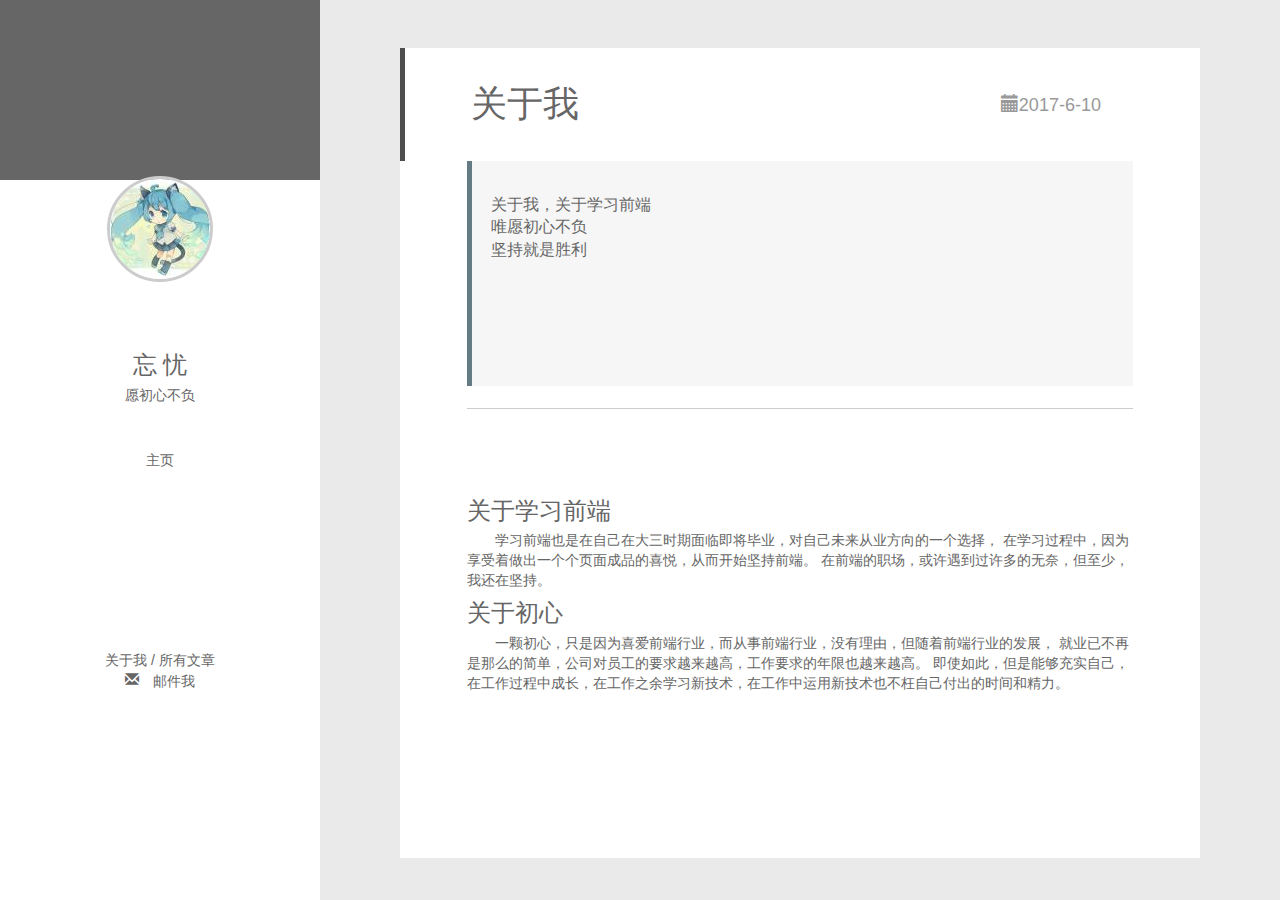
==== pages/aboutMe.html @ 1f975ca3 "add some page" ====
<!DOCTYPE html>
<html>
    <head>
        <meta charset="utf-8">
        <meta name="viewport" content="width=device-width, initial-scale=1, maximum-scale=1, user-scalable=no">
        <title>忘忧のblog-关于我</title>
        <link rel="stylesheet" href="../bootstrap/css/bootstrap.min.css">
        <link rel="stylesheet" type="text/css" href="../css/basic.css">
        <link rel="stylesheet" href="../css/rightBox.css">
    </head>
    <body>
        <div class="container">
            <nav id="leftBox" class="col-md-3 bgWhite heightAll"  role="navigation">
                <div class="col-md-12 bg_666  height180">
                     <div class="navbar-header">
                        <button type="button" class="navbar-toggle" data-toggle="collapse"
                                data-target="#example-navbar-collapse">
                            <span class="sr-only">切换导航</span>
                            <span class="icon-bar"></span>
                            <span class="icon-bar"></span>
                            <span class="icon-bar"></span>
                        </button>
                    </div>
                </div>
                <div  id="header" class="col-md-8 col-xs-8 col-md-offset-2 col-xs-offset-2 top14">
                    <div class="col-lg-12 col-xs-12 top14 headImgBox">
                        <div class="headImg">
                            <img src="../img/100.jpg" alt="头像">
                        </div>
                    </div>
                    <div class="col-lg-12 col-xs-12 headText top60">
                        <h3>忘 忧</h3>
                        <h5>愿初心不负</h5>
                    </div>
                </div>
                <div class="col-lg-12 top30">
                    <p class="col-lg-12">
                        <a id="reload" href="javascript:;">主页 </a>
                    </p>
                </div>
                <div class="col-lg-12 top50" id="example-navbar-collapse">
                    <p class="col-lg-12">
                        <a href="#">关于我 </a>/
                        <a href="javascript:;" id="article"> 所有文章</a>
                    </p>
                    <p class="col-lg-12">
                        <a href="mailto:1565999656@qq.com" class="glyphicon glyphicon-envelope">  邮件我</a>
                    </p>
                </div>
            </nav>
            <div class="col-md-9 rightBox">
                <div class="col-md-12 listBox">
                    <div class="col-md-10 col-md-offset-1 listDiv">
                        <div class="col-md-12 listHead">
                            <div class="col-md-10 col-md-offset-1 headBox">
                                <h1 class="headTitle">
                                    <a href="#">关于我</a>
                                </h1>
                                <h4>
                                    <time datetime="2017-6-10"><i class="glyphicon glyphicon-calendar"></i>2017-6-10</time>
                                </h4>
                            </div>
                        </div>
                        <div class="col-md-10 col-md-offset-1 listBody">
                            <p>
                                关于我，关于学习前端<br/>
                                唯愿初心不负<br/>
                                坚持就是胜利
                            </p>
                        </div>
                        <div class="col-md-10 col-md-offset-1 listBottom">
                            <div class="myTags">
                                
                            </div>
                        </div>
                    </div>
                    <div class="col-md-10 col-md-offset-1 listDiv2">
                        <div class="col-md-10 col-md-offset-1">
                            <h3>关于学习前端</h3>
                            <p>
                                学习前端也是在自己在大三时期面临即将毕业，对自己未来从业方向的一个选择，
                                在学习过程中，因为享受着做出一个个页面成品的喜悦，从而开始坚持前端。
                                在前端的职场，或许遇到过许多的无奈，但至少，我还在坚持。
                            </p>
                            <h3>关于初心</h3>
                            <p>
                                一颗初心，只是因为喜爱前端行业，而从事前端行业，没有理由，但随着前端行业的发展，
                                就业已不再是那么的简单，公司对员工的要求越来越高，工作要求的年限也越来越高。
                                即使如此，但是能够充实自己，在工作过程中成长，在工作之余学习新技术，在工作中运用新技术也不枉自己付出的时间和精力。
                            </p>
                        </div>
                    </div>
                </div>
            </div>
        </div>
        
    </body>
    <script src="../js/jquery.min.js"></script>
    <script src="../bootstrap/js/bootstrap.min.js"></script>
    <script>
        window.onload = function(){
            reload = document.getElementById('reload');
            article = document.getElementById('article');
            reload.onclick = function(){
                location.href = '../index.html';
            }
            article.onclck = function(){
                location.href = "../index.html";
            }
        }
    </script>
</html>
---- css/basic.css ----
html {
  height: 100%;
}
body {
  background-color: #eaeaea;
  height: 100%;
}
h1,
h2,
h3,
h4,
h5,
p {
  margin-top: 0;
  margin-bottom: 0;
}
p,
h3,
h5,
a {
  text-align: center;
  text-decoration: none;
  color: #666;
}
a:hover,
a:visited,
a:link {
  text-decoration: none;
}
.navbar-toggle .icon-bar {
  background-color: #888;
}
.navbar-toggle {
  border: 1px solid rgba(0, 0, 0, 0.45);
}
.container {
  width: 100%;
  height: 100%;
  padding-left: 0;
  padding-right: 0;
}
.height180 {
  height: 180px;
}
.borderRight {
  border-right: 1px solid #666;
}
.bgWhite {
  background-color: #fff;
}
.bg_666 {
  background-color: #666;
}
.heightAll {
  height: 100%;
}
@media (min-width: 992px) {
  #leftBox {
    position: fixed;
    left: 0;
    top: 0;
  }
  .top40 {
    top: 40%;
  }
  .top50 {
    top: 50%;
  }
  .rightBox {
    height: 100%;
    position: fixed;
    right: 0;
    top: 0;
  }
  .rightBox .listBox {
    overflow-y: auto;
    height: 100%;
  }
  .rightBox .listBox .listDiv {
    background-color: white;
    height: 30%;
    margin-top: 5%;
  }
}
[class^="col-lg"],
[class^="col-md"],
[class^="col-sm"],
[class^="col-xs"] {
  padding-left: 0;
  padding-right: 0;
}
#header {
  position: absolute;
  height: 40%;
  z-index: 100;
}
.top14 {
  top: 14%;
}
.top30 {
  top: 30%;
}
.top33 {
  top: 33%;
}
.top60 {
  top: 60%;
}
.headImgBox {
  display: flex;
  justify-content: center;
}
.headImg {
  width: 106px;
  height: 106px;
  border-radius: 50%;
  border: 3px solid #ccc;
  overflow: hidden;
}
.headImg img {
  display: inline;
}
.headText {
  position: absolute;
}
.headText h3,
.headText h5 {
  width: 100%;
  text-align: center;
  margin-top: 10px;
}
.jsColor {
  color: #ba8f6c;
}
.csColor {
  color: #ecba43;
}
.htmlColor {
  color: #ff945c;
}
.vueColor {
  color: #fb645c;
}
.nodeColor {
  color: #fe64fc;
}
.red {
  color: red;
}
.codeDiv {
  border-left: 5px solid #657b83;
}
---- css/rightBox.css ----
.rightBox {
  height: 100%;
  position: fixed;
  right: 0;
  top: 0;
}
.rightBox .listBox {
  overflow-y: auto;
  height: 100%;
}
.rightBox .listBox .listDiv {
  background-color: white;
  height: 30%;
  margin-top: 5%;
}
@media (min-width: 992px) {
  .rightBox {
    height: 100%;
    position: fixed;
    right: 0;
    top: 0;
  }
  .rightBox .listBox {
    overflow-y: auto;
    height: 100%;
  }
  .rightBox .listBox .listDiv {
    background-color: white;
    height: 50%;
    margin-top: 5%;
  }
  .rightBox .listBox .listDiv2 {
    background-color: white;
    height: auto;
    min-height: 40%;
  }
  .rightBox .listBox .listDiv2 h3,
  .rightBox .listBox .listDiv2 h4,
  .rightBox .listBox .listDiv2 h5,
  .rightBox .listBox .listDiv2 p {
    text-align: left;
  }
  .rightBox .listBox .listDiv2 p {
    text-indent: 2em;
    line-height: 20px;
    margin-top: 6px;
    margin-bottom: 10px;
  }
}
.listHead {
  border-left: 5px solid #4d4d4d;
  height: 25%;
}
.listHead .headBox {
  display: inline-flex;
  height: 100%;
  justify-content: space-between;
}
.listHead .headBox .headTitle {
  display: inline-flex;
  height: 100%;
  width: 60%;
  align-items: center;
  justify-content: flex-start;
  white-space: nowrap;
  text-overflow: ellipsis;
  -o-text-overflow: ellipsis;
}
.listHead .headBox h4 {
  display: inline-flex;
  height: 100%;
  width: 25%;
  color: #999;
  align-items: center;
  justify-content: center;
}
.listBody {
  height: 50%;
  background-color: #f6f6f6;
  border-left: 5px solid #657b83;
  font-size: 16px;
  overflow: hidden;
}
.listBody p {
  padding-left: 3%;
  padding-right: 3%;
  padding-top: 5%;
  text-align: left;
}
.listBottom {
  display: inline-flex;
  border-top: 1px solid #ccc;
  height: 20%;
  top: 5%;
  justify-content: space-between;
  align-items: center;
}
.listBottom a {
  display: inline-flex;
  height: 70%;
  background-color: #4d4d4d;
  color: white;
  align-items: center;
}
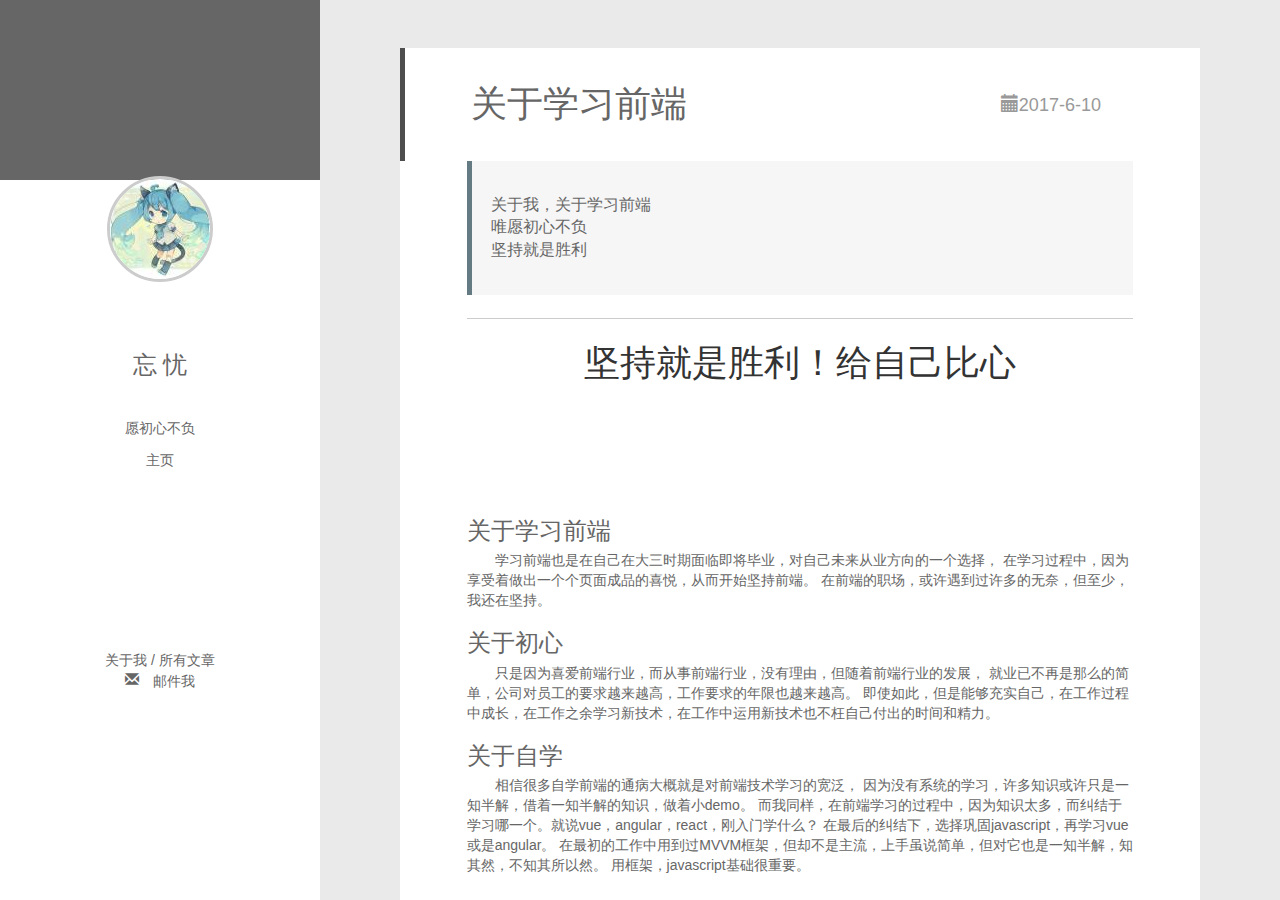
==== commit e14656fa: "add some page" ====
--- a/pages/aboutMe.html
+++ b/pages/aboutMe.html
@@ -22,7 +22,7 @@
                         </button>
                     </div>
                 </div>
-                <div  id="header" class="col-md-8 col-xs-8 col-md-offset-2 col-xs-offset-2 top14">
+                <div  id="header" class="col-md-8 col-md-offset-2 col-xs-8 col-xs-offset-2 top14">
                     <div class="col-lg-12 col-xs-12 top14 headImgBox">
                         <div class="headImg">
                             <img src="../img/100.jpg" alt="头像">
@@ -48,33 +48,31 @@
                     </p>
                 </div>
             </nav>
-            <div class="col-md-9 rightBox">
-                <div class="col-md-12 listBox">
-                    <div class="col-md-10 col-md-offset-1 listDiv">
-                        <div class="col-md-12 listHead">
-                            <div class="col-md-10 col-md-offset-1 headBox">
+            <div class="col-md-9 col-lg-9 rightBox">
+                <div class="col-md-12  col-lg-12 listBox">
+                    <div class="col-md-10 col-md-offset-1 col-lg-10 col-lg-offset-1 listDiv">
+                        <div class="col-md-12  col-lg-12 listHead">
+                            <div class="col-md-10 col-md-offset-1  col-lg-10 col-lg-offset-1 headBox">
                                 <h1 class="headTitle">
-                                    <a href="#">关于我</a>
+                                    <a href="#">关于学习前端</a>
                                 </h1>
                                 <h4>
                                     <time datetime="2017-6-10"><i class="glyphicon glyphicon-calendar"></i>2017-6-10</time>
                                 </h4>
                             </div>
                         </div>
-                        <div class="col-md-10 col-md-offset-1 listBody">
+                        <div class="col-md-10 col-md-offset-1  col-lg-10 col-lg-offset-1 listBody">
                             <p>
                                 关于我，关于学习前端<br/>
                                 唯愿初心不负<br/>
                                 坚持就是胜利
                             </p>
                         </div>
-                        <div class="col-md-10 col-md-offset-1 listBottom">
-                            <div class="myTags">
-                                
-                            </div>
+                        <div class="col-md-10 col-md-offset-1 col-lg-10 col-lg-offset-1 listBottom">
+                                <h1 style="width:100%;text-align:center;">坚持就是胜利！给自己比心</h1>
                         </div>
                     </div>
-                    <div class="col-md-10 col-md-offset-1 listDiv2">
+                    <div class="col-md-10 col-md-offset-1 col-lg-10 col-lg-offset-1 listDiv2">
                         <div class="col-md-10 col-md-offset-1">
                             <h3>关于学习前端</h3>
                             <p>
@@ -84,9 +82,18 @@
                             </p>
                             <h3>关于初心</h3>
                             <p>
-                                一颗初心，只是因为喜爱前端行业，而从事前端行业，没有理由，但随着前端行业的发展，
+                                只是因为喜爱前端行业，而从事前端行业，没有理由，但随着前端行业的发展，
                                 就业已不再是那么的简单，公司对员工的要求越来越高，工作要求的年限也越来越高。
                                 即使如此，但是能够充实自己，在工作过程中成长，在工作之余学习新技术，在工作中运用新技术也不枉自己付出的时间和精力。
+                            </p>
+                            <h3>关于自学</h3>
+                            <p>
+                                相信很多自学前端的通病大概就是对前端技术学习的宽泛，
+                                因为没有系统的学习，许多知识或许只是一知半解，借着一知半解的知识，做着小demo。
+                                而我同样，在前端学习的过程中，因为知识太多，而纠结于学习哪一个。就说vue，angular，react，刚入门学什么？
+                                在最后的纠结下，选择巩固javascript，再学习vue或是angular。
+                                在最初的工作中用到过MVVM框架，但却不是主流，上手虽说简单，但对它也是一知半解，知其然，不知其所以然。
+                                用框架，javascript基础很重要。
                             </p>
                         </div>
                     </div>
--- a/css/basic.css
+++ b/css/basic.css
@@ -123,11 +123,15 @@
 .headText {
   position: absolute;
 }
-.headText h3,
+.headText h3 {
+  width: 100%;
+  text-align: center;
+  margin-top: 10px;
+}
 .headText h5 {
   width: 100%;
   text-align: center;
-  margin-top: 10px;
+  margin-top: 20%;
 }
 .jsColor {
   color: #ba8f6c;
--- a/css/rightBox.css
+++ b/css/rightBox.css
@@ -36,15 +36,25 @@
   }
   .rightBox .listBox .listDiv2 h3,
   .rightBox .listBox .listDiv2 h4,
-  .rightBox .listBox .listDiv2 h5,
-  .rightBox .listBox .listDiv2 p {
+  .rightBox .listBox .listDiv2 h5 {
     text-align: left;
+    margin-top: 20px;
   }
   .rightBox .listBox .listDiv2 p {
     text-indent: 2em;
+    text-align: left;
     line-height: 20px;
     margin-top: 6px;
     margin-bottom: 10px;
+  }
+  .rightBox .listBox .listDiv2 p:last-child {
+    margin-bottom: 10%;
+  }
+  .rightBox .listBox .footer {
+    display: inline-flex;
+    height: 10%;
+    font-size: 12px;
+    align-items: center;
   }
 }
 .listHead {
@@ -75,7 +85,8 @@
   justify-content: center;
 }
 .listBody {
-  height: 50%;
+  height: auto;
+  max-height: 50%;
   background-color: #f6f6f6;
   border-left: 5px solid #657b83;
   font-size: 16px;
@@ -85,6 +96,21 @@
   padding-left: 3%;
   padding-right: 3%;
   padding-top: 5%;
+  padding-bottom: 5%;
+  text-align: left;
+}
+.listBody2 {
+  height: 50%;
+  background-color: #f6f6f6;
+  border-left: 5px solid #657b83;
+  font-size: 16px;
+  overflow: hidden;
+}
+.listBody2 p {
+  padding-left: 3%;
+  padding-right: 3%;
+  padding-top: 5%;
+  padding-bottom: 5%;
   text-align: left;
 }
 .listBottom {
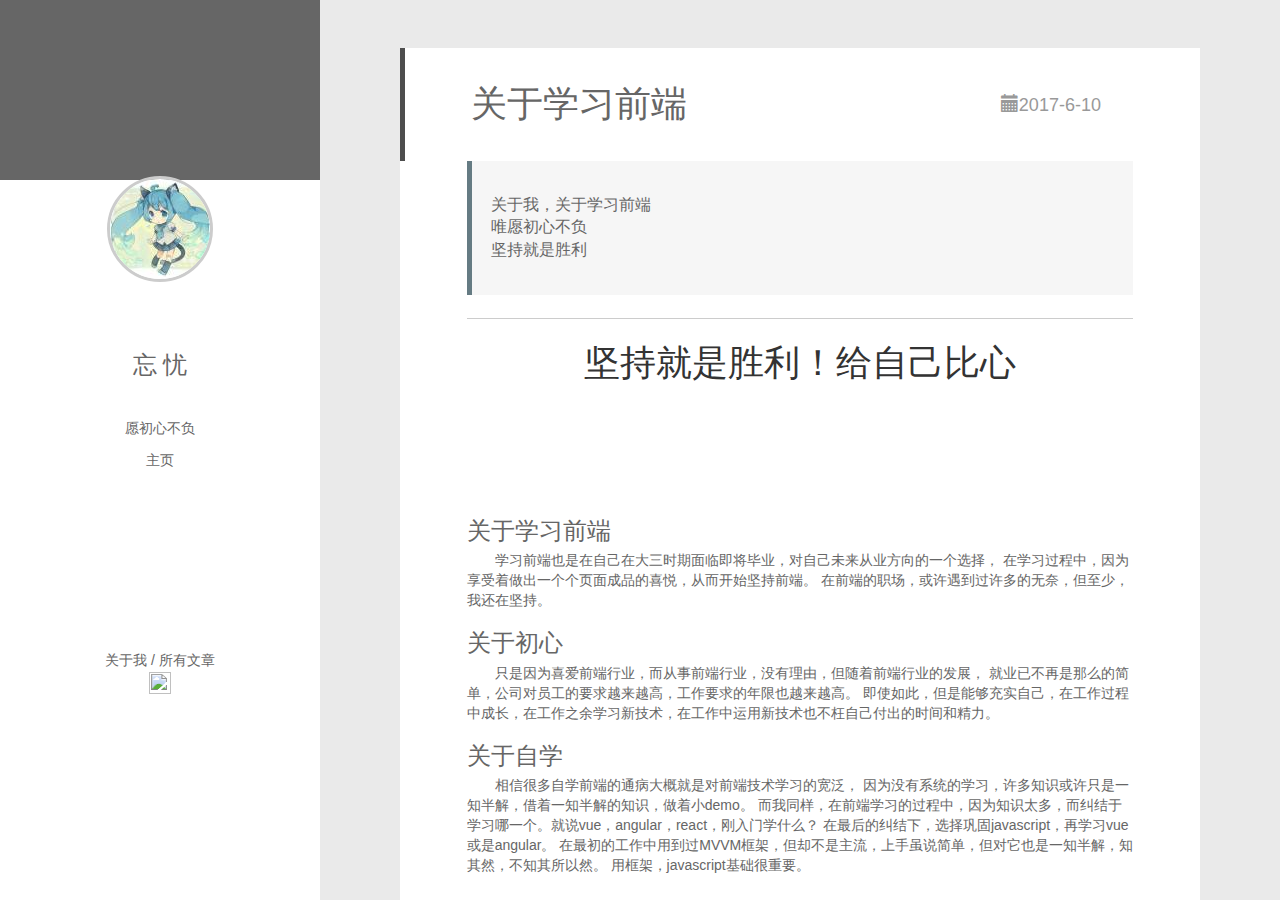
==== commit b56e612a: "change some thing" ====
--- a/pages/aboutMe.html
+++ b/pages/aboutMe.html
@@ -43,8 +43,8 @@
                         <a href="#">关于我 </a>/
                         <a href="javascript:;" id="article"> 所有文章</a>
                     </p>
-                    <p class="col-lg-12">
-                        <a href="mailto:1565999656@qq.com" class="glyphicon glyphicon-envelope">  邮件我</a>
+                    <p class="col-lg-12 aBox">
+                        <a href="https://github.com/my1327/blog/" target="_block" class="iBox2"><img src="img/github.png" /></a>
                     </p>
                 </div>
             </nav>
--- a/css/basic.css
+++ b/css/basic.css
@@ -66,6 +66,9 @@
   .top50 {
     top: 50%;
   }
+  .top14 {
+    top: 9%;
+  }
   .rightBox {
     height: 100%;
     position: fixed;
@@ -133,6 +136,23 @@
   text-align: center;
   margin-top: 20%;
 }
+.aBox {
+  justify-content: center;
+}
+.aBox .iBox2 {
+  display: inline-flex;
+  width: 26px;
+  height: 26px;
+  background-color: #fff;
+  border-radius: 50%;
+  justify-content: center;
+  align-items: center;
+}
+.aBox .iBox2 img {
+  display: inline-flex;
+  width: 22px;
+  height: 22px;
+}
 .jsColor {
   color: #ba8f6c;
 }
